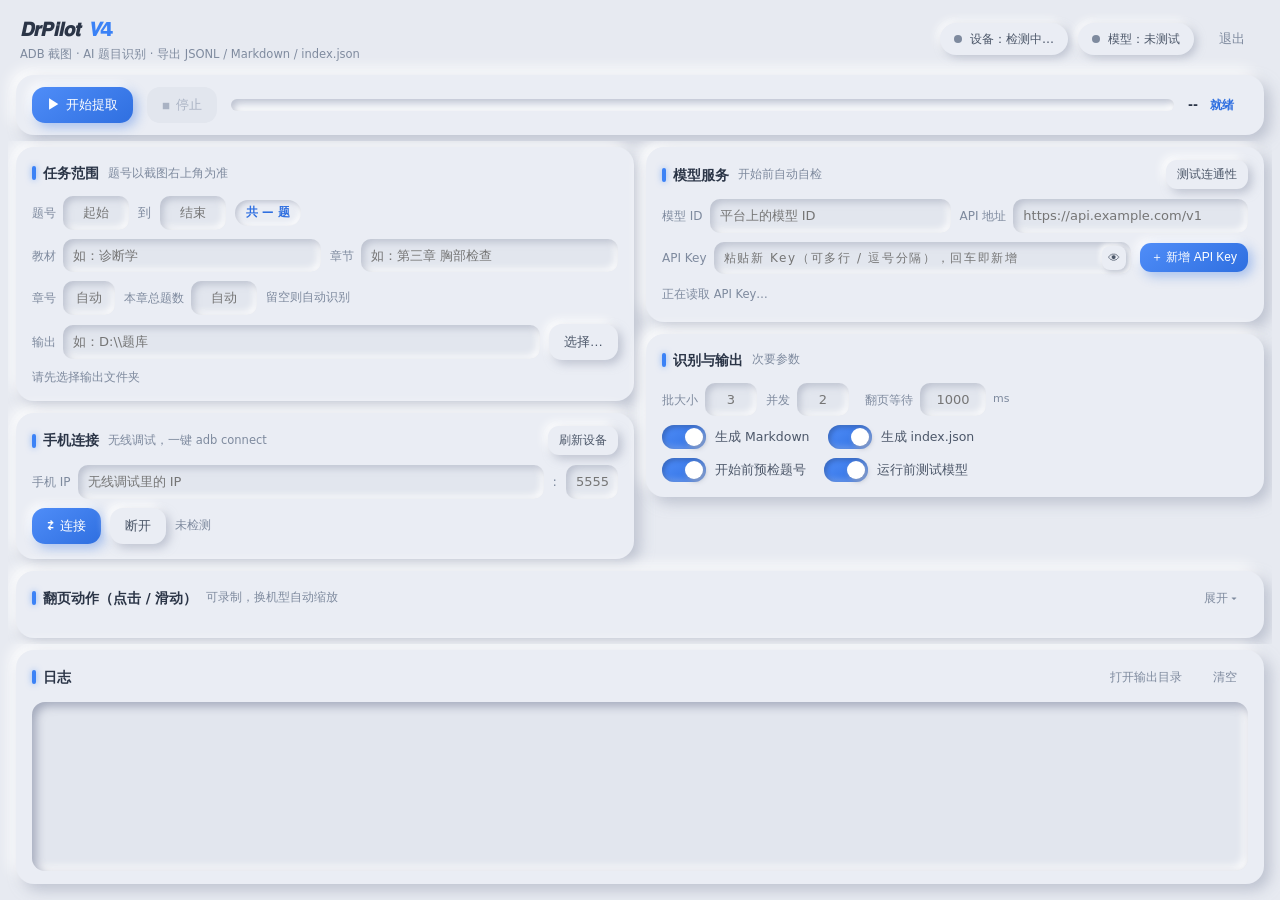
==== src/drpilot/webui/assets/index.html @ 6ace9ee1 "chore: DrPilot v4.0.0 首个公开版本 ADB 滑动截图 + 视觉大模型识别题目，按章节导出 JSONL / Markdown / index.json。  - 图形界面（pyweb" ====
<!doctype html>
<html lang="zh-CN">
<head>
<meta charset="utf-8">
<meta name="viewport" content="width=device-width,initial-scale=1">
<title>DrPilot v4 · ADB 题目识别</title>
<link rel="stylesheet" href="style.css">
</head>
<body>
  <header class="topbar">
    <div class="brand">
      <h1>𝘿𝙧𝙋𝙞𝙡𝙤𝙩 <span>𝙑𝟰</span></h1>
      <p>ADB 截图 · AI 题目识别 · 导出 JSONL / Markdown / index.json</p>
    </div>
    <div class="topbar-actions">
      <div class="pill" id="pill-device"><i class="dot"></i><span id="pill-device-text">设备：检测中…</span></div>
      <div class="pill" id="pill-model"><i class="dot"></i><span id="pill-model-text">模型：未测试</span></div>
      <button class="btn ghost" id="btn-exit">退出</button>
    </div>
  </header>

  <section class="card toolbar">
    <button class="btn primary" id="btn-start"><b>▶</b> 开始提取</button>
    <button class="btn danger" id="btn-stop" disabled><b>■</b> 停止</button>
    <div class="progress"><div class="bar" id="bar"></div></div>
    <div class="run-meta">
      <span class="cur" id="cur">--</span>
      <span class="status" id="status">就绪</span>
    </div>
    <div class="workers" id="worker-chips"></div>
  </section>

  <!-- 参数区（自适应高度）+ 日志（吸收剩余高度）：两边都不会出现大片空白 -->
  <div class="workspace">
    <main class="grid">
      <div class="col">
        <section class="card">
          <div class="card-head">
            <h2>任务范围</h2><span class="hint">题号以截图右上角为准</span>
          </div>
          <div class="rows">
            <div class="row">
              <label class="field"><span>题号</span>
                <input id="page_from" class="w-sm num" placeholder="起始">
              </label>
              <span class="tilde">到</span>
              <input id="page_to" class="w-sm num" placeholder="结束">
              <span class="badge" id="total-hint">共 — 题</span>
            </div>
            <div class="row">
              <label class="field grow"><span>教材</span><input id="textbook" placeholder="如：诊断学"></label>
              <label class="field grow"><span>章节</span><input id="chapter" placeholder="如：第三章 胸部检查"></label>
            </div>
            <div class="row">
              <label class="field"><span>章号</span><input id="chapter_no" class="w-xs num" placeholder="自动"></label>
              <label class="field"><span>本章总题数</span><input id="chapter_total" class="w-sm num" placeholder="自动"></label>
              <span class="hint">留空则自动识别</span>
            </div>
            <div class="row">
              <label class="field grow"><span>输出</span><input id="output_dir" placeholder="如：D:\\题库"></label>
              <button class="btn" id="btn-pick-dir">选择…</button>
            </div>
            <p class="preview" id="output-preview">请先选择输出文件夹</p>
          </div>
        </section>

        <section class="card">
          <div class="card-head">
            <h2>手机连接</h2><span class="hint">无线调试，一键 adb connect</span>
            <span class="spacer"></span>
            <button class="btn small" id="btn-refresh-devices">刷新设备</button>
          </div>
          <div class="rows">
            <div class="row">
              <label class="field grow"><span>手机 IP</span><input id="device_ip" placeholder="无线调试里的 IP"></label>
              <span class="colon">:</span>
              <input id="device_port" class="w-xs num" placeholder="5555">
            </div>
            <div class="row">
              <button class="btn primary" id="btn-connect"><b>⇄</b> 连接</button>
              <button class="btn" id="btn-disconnect">断开</button>
              <span class="hint" id="device-detail">未检测</span>
            </div>
          </div>
        </section>
      </div>

      <div class="col">
        <section class="card" id="card-model">
          <div class="card-head">
            <h2>模型服务</h2><span class="hint" id="model-note">开始前自动自检</span>
            <span class="spacer"></span>
            <button class="btn small" id="btn-test-model">测试连通性</button>
          </div>
          <div class="rows">
            <div class="row">
              <label class="field grow"><span>模型 ID</span><input id="model" placeholder="平台上的模型 ID"></label>
              <label class="field grow"><span>API 地址</span><input id="base_url" placeholder="https://api.example.com/v1"></label>
            </div>
            <div class="row">
              <label class="field grow"><span>API Key</span>
                <span class="secret">
                  <input id="api_key_input" type="password" autocomplete="new-password"
                    autocapitalize="off" autocorrect="off" spellcheck="false"
                    placeholder="粘贴新 Key（可多行 / 逗号分隔），回车即新增">
                  <button class="btn icon" id="btn-toggle-key" type="button"
                    title="隐私输入模式：点眼睛临时显示/隐藏你输入的内容"
                    aria-label="显示或隐藏输入的 API Key"><span id="key-eye">👁</span></button>
                </span>
              </label>
              <button class="btn small primary" id="btn-add-key">＋ 新增 API Key</button>
            </div>
            <div class="row keys-line">
              <span class="hint" id="key-info">正在读取 API Key…</span>
              <span class="spacer"></span>
              <button class="btn small ghost hidden" id="btn-clear-keys">全部删除</button>
            </div>
            <div class="key-chips" id="key-chips"></div>
          </div>
        </section>

        <section class="card">
          <div class="card-head"><h2>识别与输出</h2><span class="hint">次要参数</span></div>
          <div class="rows">
            <div class="row">
              <label class="field"><span>批大小</span><input id="batch_size" class="w-xs num" placeholder="3"></label>
              <label class="field"><span>并发</span><input id="workers" class="w-xs num" placeholder="2"><em class="key-hint" id="workers-hint"></em></label>
              <label class="field"><span>翻页等待</span><input id="wait_ms" class="w-sm num" placeholder="1000"><em>ms</em></label>
            </div>
            <div class="row switches">
              <label class="switch"><input type="checkbox" id="opt-md" checked><span class="track"><span class="knob"></span></span><span>生成 Markdown</span></label>
              <label class="switch"><input type="checkbox" id="opt-index" checked><span class="track"><span class="knob"></span></span><span>生成 index.json</span></label>
            </div>
            <div class="row switches">
              <label class="switch"><input type="checkbox" id="opt-preflight" checked><span class="track"><span class="knob"></span></span><span>开始前预检题号</span></label>
              <label class="switch"><input type="checkbox" id="opt-check-model" checked><span class="track"><span class="knob"></span></span><span>运行前测试模型</span></label>
            </div>
          </div>
        </section>
      </div>

      <section class="card collapsible span-2" id="card-swipe">
        <div class="card-head clickable" id="swipe-head">
          <h2>翻页动作（点击 / 滑动）</h2><span class="hint">可录制，换机型自动缩放</span>
          <span class="spacer"></span>
          <button class="btn small ghost" id="btn-swipe-toggle">展开 ▾</button>
        </div>
        <div class="rows hidden" id="swipe-body">
          <input type="hidden" id="next_action" value="">
          <div class="row action-bar">
            <button class="btn small" id="btn-record-start">开始录制</button>
            <button class="btn small" id="btn-record-stop">停止录制</button>
            <button class="btn small" id="btn-test-action">试一次</button>
            <button class="btn small ghost" id="btn-action-clear">清除动作</button>
            <span class="hint" id="action-status">未设置：将使用下方手动滑动坐标</span>
          </div>
          <div class="row"><ol class="action-steps" id="action-steps"></ol></div>
          <div class="swipe-groups">
            <div class="swipe-group">
              <span class="group-label">手动点按（不支持录制时用）</span>
              <div class="row">
                <label class="field"><em>X</em><input id="action_tap_x" class="w-xs num" placeholder="X"></label>
                <label class="field"><em>Y</em><input id="action_tap_y" class="w-xs num" placeholder="Y"></label>
                <label class="field"><em>按住</em><input id="action_tap_ms" class="w-xs num" placeholder="80"><em>ms</em></label>
                <button class="btn small" id="btn-use-tap">用这个坐标做点按</button>
              </div>
            </div>
            <div class="swipe-group">
              <span class="group-label">手动滑动（无录制时使用）</span>
              <div class="row">
                <span class="group-label">起点</span>
                <label class="field"><em>X</em><input id="swipe_x1" class="w-xs num" placeholder="X"></label>
                <label class="field"><em>Y</em><input id="swipe_y1" class="w-xs num" placeholder="Y"></label>
                <span class="group-label">终点</span>
                <label class="field"><em>X</em><input id="swipe_x2" class="w-xs num" placeholder="X"></label>
                <label class="field"><em>Y</em><input id="swipe_y2" class="w-xs num" placeholder="Y"></label>
              </div>
              <div class="row">
                <label class="field"><span>时长</span><input id="swipe_duration" class="w-xs num" placeholder="150"><em>ms</em></label>
                <label class="field"><span>重试</span><input id="swipe_retries" class="w-xs num" placeholder="5"></label>
                <label class="field"><span>等待</span><input id="swipe_retry_wait" class="w-xs num" placeholder="1.2"><em>s</em></label>
              </div>
            </div>
            <div class="swipe-group">
              <span class="group-label">基准分辨率（换机型时自动缩放坐标）</span>
              <div class="row">
                <label class="field grow"><input id="swipe_reference" placeholder="留空 = 首次运行自动记录"></label>
              </div>
              <div class="row">
                <button class="btn small" id="btn-set-reference">设为当前设备</button>
                <button class="btn small" id="btn-test-swipe">试滑一次</button>
              </div>
            </div>
          </div>
        </div>
      </section>
    </main>

    <section class="card log-card">
      <div class="card-head">
        <h2>日志</h2>
        <span class="spacer"></span>
        <button class="btn small ghost" id="btn-open-dir">打开输出目录</button>
        <button class="btn small ghost" id="btn-clear-log">清空</button>
      </div>
      <div class="log-wrap">
        <canvas class="horse" id="horse" aria-hidden="true"></canvas>
        <div class="log" id="log"></div>
      </div>
    </section>
  </div>

  <div class="overlay" id="overlay">
    <div class="modal">
      <h3 id="modal-title">提示</h3>
      <p id="modal-body"></p>
      <div class="modal-actions">
        <button class="btn" id="modal-no">取消</button>
        <button class="btn primary" id="modal-yes">继续</button>
      </div>
    </div>
  </div>
  <div class="toasts" id="toasts"></div>

  <script src="horse.js"></script>
  <script src="app.js"></script>
</body>
</html>
---- src/drpilot/webui/assets/style.css ----
/* DrPilot v4 —— 新拟物（Neumorphism）蓝白配色
   核心手法：同一元素同时给一道亮色高光（左上）和一道深色阴影（右下），
   背景与元素同色系、低对比、大圆角，用光影而不是边框来表达凹凸。 */

:root{
  --bg:#e7eaf1;
  --surface:#eaedf4;
  --surface-deep:#e2e6ee;
  --ink:#2b3547;
  --ink-soft:#4c5769;
  --muted:#7e8a9e;
  --blue:#3b82f6;
  --blue-deep:#2f6fe0;
  --green:#2ea36a;
  --amber:#b07d13;
  --red:#cf4f42;

  --sh-dark:rgba(163,170,187,.62);
  --sh-dark-strong:rgba(150,158,178,.85);
  --sh-light:rgba(255,255,255,.95);

  --r-lg:18px;
  --r-md:13px;
  --r-sm:10px;
  --gap:12px;
}

*{box-sizing:border-box}
html,body{height:100%}
body{
  margin:0;padding:14px 16px 16px;height:100vh;overflow:hidden;
  background:var(--bg);color:var(--ink);
  font:13px/1.5 "Microsoft YaHei UI","Microsoft YaHei","Segoe UI",system-ui,sans-serif;
  display:grid;gap:var(--gap);
  /* 顶栏 / 工具栏 / 工作区：参数区按内容自适应，日志吸收剩余高度且始终可见 */
  grid-template-rows:auto auto minmax(0,1fr);
}
h1,h2,h3,p{margin:0}
b{font-weight:600}
.spacer{flex:1}
.hidden{display:none !important}
.hint{color:var(--muted);font-size:11.5px;white-space:nowrap;overflow:hidden;text-overflow:ellipsis}
.preview{color:var(--muted);font-size:11.5px;overflow:hidden;text-overflow:ellipsis;white-space:nowrap}
.num{text-align:center}

/* ---------- 顶栏 ---------- */
.topbar{display:flex;align-items:center;gap:16px;padding:0 4px}
.brand{min-width:0}
/* 品牌字用数学粗斜体（U+1D400 区）：必须给数学字体兜底，否则 Windows 上可能显示成方框 */
.brand h1{
  font-size:20px;font-weight:700;letter-spacing:.2px;color:var(--ink);
  font-family:"Cambria Math","Segoe UI Symbol","Segoe UI","Microsoft YaHei UI",system-ui,sans-serif;
}
.brand h1 span{color:var(--blue)}
/* 窗口变窄时副标题省略，而不是换行把顶栏撑高 */
.brand p{color:var(--muted);font-size:11.5px;margin-top:2px;white-space:nowrap;overflow:hidden;text-overflow:ellipsis}
.topbar-actions{margin-left:auto;display:flex;align-items:center;gap:10px;flex:none;white-space:nowrap}

/* ---------- 卡片 ---------- */
.card{
  background:var(--surface);border-radius:var(--r-lg);padding:13px 16px 15px;
  box-shadow:6px 6px 14px var(--sh-dark),-6px -6px 14px var(--sh-light);
}
.card-head{display:flex;align-items:center;gap:9px;margin-bottom:10px;min-height:26px}
.card-head h2{font-size:13.5px;font-weight:700;color:var(--ink);position:relative;padding-left:11px}
.card-head h2::before{
  content:"";position:absolute;left:0;top:50%;transform:translateY(-50%);
  width:3.5px;height:14px;border-radius:2px;background:var(--blue);
  box-shadow:0 0 6px rgba(59,130,246,.55);
}
.card-head.clickable{cursor:pointer}
.rows{display:flex;flex-direction:column;gap:9px}
.row{display:flex;align-items:center;gap:9px;flex-wrap:wrap}
.row.switches{gap:18px}
.field{display:flex;align-items:center;gap:7px;min-width:0}
.field>span{color:var(--muted);font-size:12px;white-space:nowrap}
.field em{font-style:normal;color:var(--muted);font-size:11px}
.field.grow{flex:1;min-width:150px}
.field.grow input{flex:1;min-width:80px}
.tilde,.colon{color:var(--muted)}
.group-label{color:var(--muted);font-size:12px;margin-right:2px}
.key-hint{font-style:normal;color:var(--muted);font-size:11px;white-space:nowrap}
.key-hint.warn{color:#9a6a08}
.badge{
  padding:4px 11px;border-radius:999px;background:var(--surface);color:var(--blue-deep);
  font-size:11.5px;font-weight:600;
  box-shadow:inset 2px 2px 5px var(--sh-dark),inset -2px -2px 5px var(--sh-light);
}

/* ---------- 输入 ---------- */
input[type=text],input[type=password],input:not([type]),textarea{
  border:0;outline:0;background:var(--surface-deep);color:var(--ink);
  font:inherit;padding:7px 10px;border-radius:var(--r-sm);min-width:0;
  box-shadow:inset 3px 3px 7px var(--sh-dark),inset -3px -3px 7px var(--sh-light);
  transition:box-shadow .15s ease;
}
input:focus{box-shadow:inset 3px 3px 7px var(--sh-dark),inset -3px -3px 7px var(--sh-light),0 0 0 2px rgba(59,130,246,.22)}
input::selection{background:rgba(59,130,246,.25)}
.w-xs{width:52px}.w-sm{width:66px}.w-md{width:96px}

/* ---------- API Key：隐私输入（默认圆点）+ 已保存列表 ---------- */
.secret{position:relative;display:flex;align-items:center;min-width:0;flex:1}
.field>.secret{flex:1}
.secret input{flex:1;width:100%;padding-right:36px}
.secret input[type=password]{letter-spacing:.14em}
.btn.icon{
  position:absolute;top:50%;right:5px;transform:translateY(-50%);
  padding:0;width:24px;height:24px;min-width:24px;border-radius:8px;
  font-size:12px;line-height:1;justify-content:center;background:var(--surface);
  box-shadow:2px 2px 5px var(--sh-dark),-2px -2px 5px var(--sh-light);
}
.btn.icon:active{transform:translateY(calc(-50% + 1px))}
.btn.icon.active{color:var(--blue-deep)}
.keys-line{min-height:24px;gap:8px}
.key-chips{display:flex;flex-wrap:wrap;gap:7px}
.key-chips:empty{display:none}
.key-chip{
  display:inline-flex;align-items:center;gap:7px;padding:4px 5px 4px 11px;border-radius:999px;
  background:var(--surface);color:var(--ink-soft);
  font:11.5px/1 "Cascadia Mono",Consolas,"DejaVu Sans Mono",monospace;
  box-shadow:inset 2px 2px 5px var(--sh-dark),inset -2px -2px 5px var(--sh-light);
}
.chip-del{
  border:0;cursor:pointer;width:19px;height:19px;padding:0;border-radius:50%;
  background:var(--surface);color:var(--muted);font:11px/1 "Microsoft YaHei UI",system-ui,sans-serif;
  box-shadow:2px 2px 4px var(--sh-dark),-2px -2px 4px var(--sh-light);
  display:inline-flex;align-items:center;justify-content:center;
}
.chip-del:hover{color:var(--red)}
.chip-del:active{box-shadow:inset 2px 2px 4px var(--sh-dark),inset -2px -2px 4px var(--sh-light)}

/* ---------- 按钮 ---------- */
.btn{
  border:0;cursor:pointer;background:var(--surface);color:var(--ink-soft);
  font:600 12.5px/1 inherit;padding:9px 15px;border-radius:var(--r-md);
  box-shadow:4px 4px 10px var(--sh-dark),-4px -4px 10px var(--sh-light);
  transition:box-shadow .12s ease,transform .12s ease,color .12s ease,background .12s ease;
  display:inline-flex;align-items:center;gap:6px;white-space:nowrap;
}
.btn:hover{color:var(--blue-deep)}
.btn:active{transform:translateY(1px);box-shadow:inset 3px 3px 7px var(--sh-dark),inset -3px -3px 7px var(--sh-light)}
.btn.primary{
  background:linear-gradient(145deg,#4f8df8,#2f6fe0);color:#fff;
  box-shadow:4px 4px 12px rgba(47,111,224,.38),-4px -4px 10px var(--sh-light);
}
.btn.primary:hover{background:linear-gradient(145deg,#5c97ff,#3474e6);color:#fff}
.btn.primary:active{box-shadow:inset 3px 3px 8px rgba(12,42,102,.45),inset -2px -2px 6px rgba(255,255,255,.22)}
.btn.danger{color:var(--red)}
.btn.danger:hover{color:#b8453a}
.btn.small{padding:6px 11px;font-size:12px;border-radius:11px}
.btn.ghost{box-shadow:none;background:transparent;color:var(--muted)}
.btn.ghost:hover{color:var(--blue-deep);background:rgba(255,255,255,.5)}
.btn[disabled]{cursor:not-allowed;color:#a9b2c3;background:var(--surface-deep);box-shadow:none;transform:none}
.btn.primary[disabled]{background:var(--surface-deep);color:#a9b2c3;box-shadow:none}

/* ---------- 胶囊状态 ---------- */
.pill{
  display:inline-flex;align-items:center;gap:8px;padding:7px 14px;border-radius:999px;white-space:nowrap;
  background:var(--surface);font-size:12px;color:var(--ink-soft);
  box-shadow:3px 3px 8px var(--sh-dark),-3px -3px 8px var(--sh-light);
  transition:color .2s ease;
}
.pill .dot{width:8px;height:8px;border-radius:50%;background:var(--muted);transition:background .2s ease,box-shadow .2s ease}
.pill.info{color:var(--blue-deep)}
.pill.info .dot{background:var(--blue);box-shadow:0 0 0 3px rgba(59,130,246,.15)}
.pill.success{color:#1f6f4a}
.pill.success .dot{background:var(--green);box-shadow:0 0 0 3px rgba(46,163,106,.16)}
.pill.warning{color:#8a6410}
.pill.warning .dot{background:#d9a125;box-shadow:0 0 0 3px rgba(217,161,37,.16)}
.pill.danger{color:#a83f34}
.pill.danger .dot{background:var(--red);box-shadow:0 0 0 3px rgba(207,79,66,.16)}

/* ---------- 开关 ---------- */
.switch{display:inline-flex;align-items:center;gap:9px;cursor:pointer;font-size:12.5px;color:var(--ink-soft);user-select:none}
.switch input{display:none}
.track{
  width:44px;height:24px;border-radius:999px;background:var(--surface);position:relative;flex:none;
  box-shadow:inset 3px 3px 6px var(--sh-dark),inset -3px -3px 6px var(--sh-light);
  transition:background .18s ease,box-shadow .18s ease;
}
.knob{
  position:absolute;top:3px;left:3px;width:18px;height:18px;border-radius:50%;background:#fff;
  box-shadow:2px 2px 5px rgba(150,158,178,.8);transition:left .18s cubic-bezier(.4,1.4,.6,1);
}
.switch input:checked + .track{
  background:linear-gradient(145deg,#4f8df8,#2f6fe0);
  box-shadow:inset 2px 2px 5px rgba(12,42,102,.4),inset -2px -2px 6px rgba(255,255,255,.3);
}
.switch input:checked + .track .knob{left:23px}

/* ---------- 工具栏（运行） ---------- */
.toolbar{display:flex;align-items:center;gap:14px;padding:12px 16px}
.toolbar .progress{flex:1;min-width:120px}
.progress{
  height:12px;border-radius:999px;background:var(--surface);overflow:hidden;
  box-shadow:inset 3px 3px 6px var(--sh-dark),inset -3px -3px 6px var(--sh-light);
}
.progress .bar{
  height:100%;width:0;border-radius:999px;
  background:linear-gradient(90deg,#63a0ff,#2f6fe0);
  box-shadow:2px 0 8px rgba(47,111,224,.5);transition:width .25s ease;
}
.run-meta{display:flex;align-items:baseline;gap:12px;font-size:12px;white-space:nowrap}
.run-meta .cur{font-weight:700;color:var(--ink)}
.run-meta .status{color:var(--blue-deep);font-weight:600}
.run-meta .status.ok{color:#1f6f4a}
.run-meta .status.warn{color:#9a6a08}
.run-meta .status.err{color:#a83f34}
.workers{display:flex;gap:8px}
.worker{
  display:flex;align-items:center;gap:7px;padding:5px 10px;border-radius:999px;font-size:11.5px;
  color:var(--ink-soft);background:var(--surface);
  box-shadow:inset 2px 2px 5px var(--sh-dark),inset -2px -2px 5px var(--sh-light);
}
.worker .wbar{width:36px;height:6px;border-radius:999px;background:rgba(163,170,187,.35);overflow:hidden}
.worker .wbar i{display:block;height:100%;width:0;background:linear-gradient(90deg,#63a0ff,#2f6fe0);border-radius:999px;transition:width .3s ease}

/* ---------- 工作区：参数区自适应 + 日志吸收剩余高度 ---------- */
.workspace{display:flex;flex-direction:column;gap:var(--gap);min-height:0}
.grid{
  display:grid;grid-template-columns:repeat(2,minmax(0,1fr));grid-auto-rows:min-content;
  gap:var(--gap);align-content:start;flex:0 1 auto;min-height:0;overflow:auto;
  margin:-6px -8px -6px;padding:6px 8px 6px;   /* 留出阴影空间，避免被滚动容器裁掉 */
}
.col{display:flex;flex-direction:column;gap:var(--gap);min-width:0}
.span-2{grid-column:1 / -1}

/* ---------- 日志 ---------- */
.log-card{display:flex;flex-direction:column;padding-bottom:13px;flex:1 1 150px;min-height:150px}
/* 凹陷的日志槽；点阵马画在同一层里、文字下面 */
.log-wrap{
  position:relative;flex:1;min-height:0;display:flex;border-radius:var(--r-md);overflow:hidden;
  background:var(--surface-deep);
  box-shadow:inset 4px 4px 10px var(--sh-dark-strong),inset -4px -4px 9px var(--sh-light);
}
.horse{
  position:absolute;right:0;bottom:0;z-index:0;pointer-events:none;
  width:min(46%,360px);aspect-ratio:240/136;
  -webkit-mask-image:radial-gradient(118% 124% at 100% 100%,#000 40%,rgba(0,0,0,.55) 62%,transparent 82%);
  mask-image:radial-gradient(118% 124% at 100% 100%,#000 40%,rgba(0,0,0,.55) 62%,transparent 82%);
}
.log{
  position:relative;z-index:1;flex:1;min-height:0;overflow:auto;padding:10px 14px;
  background:transparent;font:12px/1.7 Consolas,"Cascadia Mono","DejaVu Sans Mono",monospace;
  color:#41506a;white-space:pre-wrap;word-break:break-word;
}
.log div{animation:fade .18s ease}
.log .err{color:var(--red)}
.log .warn{color:var(--amber)}
.log .ok{color:#1f7a4d}
.log .dim{color:var(--muted)}
@keyframes fade{from{opacity:0;transform:translateY(2px)}to{opacity:1;transform:none}}

/* ---------- 滚动条 ---------- */
::-webkit-scrollbar{width:10px;height:10px}
::-webkit-scrollbar-track{background:transparent}
::-webkit-scrollbar-thumb{background:rgba(163,170,187,.55);border-radius:999px;border:3px solid var(--bg)}
::-webkit-scrollbar-thumb:hover{background:rgba(59,130,246,.6)}
.log::-webkit-scrollbar-thumb{border-color:var(--surface)}

/* ---------- 弹窗 / 提示 ---------- */
.overlay{position:fixed;inset:0;display:none;align-items:center;justify-content:center;z-index:50;background:rgba(226,230,238,.55)}
.overlay.show{display:flex}
.modal{
  width:440px;max-width:90vw;background:var(--surface);border-radius:20px;padding:20px 22px;
  box-shadow:10px 10px 28px rgba(140,148,168,.55),-8px -8px 22px rgba(255,255,255,.9);
}
.modal h3{font-size:14.5px;margin-bottom:10px}
.modal p{color:var(--ink-soft);font-size:12.5px;line-height:1.7;white-space:pre-wrap;max-height:46vh;overflow:auto}
.modal-actions{display:flex;justify-content:flex-end;gap:10px;margin-top:18px}
.toasts{position:fixed;right:20px;bottom:20px;display:flex;flex-direction:column;gap:10px;z-index:60;pointer-events:none}
.toast{
  padding:10px 16px;border-radius:var(--r-md);background:var(--surface);color:var(--ink-soft);font-size:12.5px;
  box-shadow:5px 5px 14px var(--sh-dark),-5px -5px 14px var(--sh-light);
  animation:fade .2s ease;max-width:360px;
}
.toast.ok{color:#1f7a4d}
.toast.err{color:#a83f34}
.demo-tag{
  padding:6px 12px;border-radius:999px;font-size:11.5px;color:var(--blue-deep);white-space:nowrap;
  background:var(--surface);box-shadow:3px 3px 9px var(--sh-dark),-3px -3px 9px var(--sh-light);
}
/* 翻页动作：展开后按三组横向排布，满宽卡片不会右侧空一片 */
.action-bar{row-gap:7px}
.swipe-groups{display:grid;grid-template-columns:repeat(auto-fit,minmax(330px,1fr));gap:10px 20px;align-items:start}
.swipe-group{display:flex;flex-direction:column;gap:9px;min-width:0}
.swipe-group>.group-label{font-weight:600;color:var(--ink-soft)}

/* 翻页动作：录制出来的步骤列表 */
.action-steps{margin:0;padding-left:1.3rem;display:flex;flex-direction:column;gap:2px}
.action-steps:empty{display:none}
.action-steps li{font-size:12px;color:var(--muted);line-height:1.6}
@media (max-width:900px){
  .grid{grid-template-columns:minmax(0,1fr)}
}
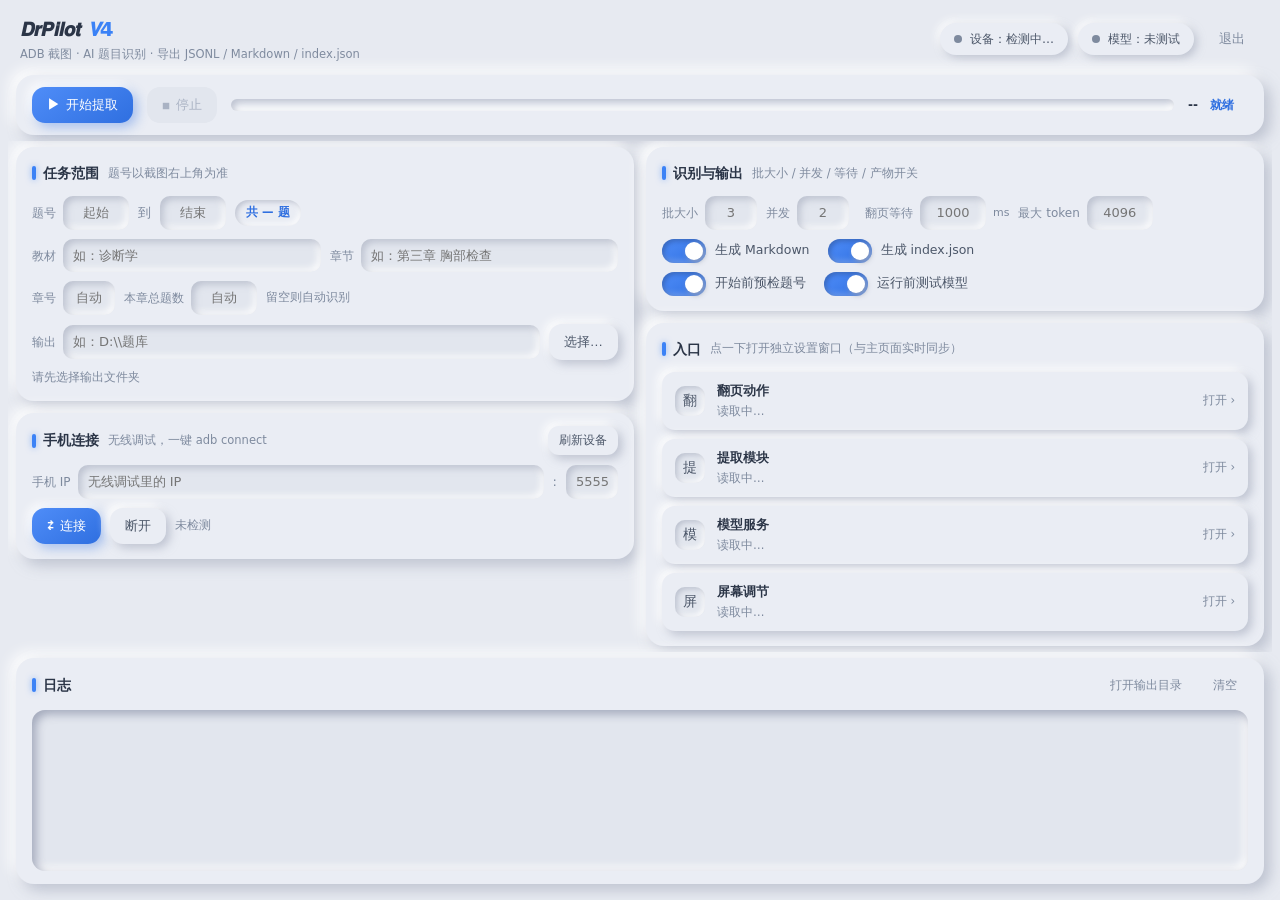
==== commit f2d86536: "feat: v4.2 —— 提取模块 / 加长主屏 / 屏幕调节；重写 README 新功能 - 提取模块：--modules 考点还原,标准解析（内置预设 + 自定义），模块名即 JSONL 的键与" ====
--- a/src/drpilot/webui/assets/index.html
+++ b/src/drpilot/webui/assets/index.html
@@ -30,7 +30,7 @@
     <div class="workers" id="worker-chips"></div>
   </section>
 
-  <!-- 参数区（自适应高度）+ 日志（吸收剩余高度）：两边都不会出现大片空白 -->
+  <!-- 主页面只放「每次都要改」的三块；其余设置点入口卡片，在独立窗口里配 -->
   <div class="workspace">
     <main class="grid">
       <div class="col">
@@ -86,46 +86,16 @@
       </div>
 
       <div class="col">
-        <section class="card" id="card-model">
+        <section class="card">
           <div class="card-head">
-            <h2>模型服务</h2><span class="hint" id="model-note">开始前自动自检</span>
-            <span class="spacer"></span>
-            <button class="btn small" id="btn-test-model">测试连通性</button>
+            <h2>识别与输出</h2><span class="hint">批大小 / 并发 / 等待 / 产物开关</span>
           </div>
-          <div class="rows">
-            <div class="row">
-              <label class="field grow"><span>模型 ID</span><input id="model" placeholder="平台上的模型 ID"></label>
-              <label class="field grow"><span>API 地址</span><input id="base_url" placeholder="https://api.example.com/v1"></label>
-            </div>
-            <div class="row">
-              <label class="field grow"><span>API Key</span>
-                <span class="secret">
-                  <input id="api_key_input" type="password" autocomplete="new-password"
-                    autocapitalize="off" autocorrect="off" spellcheck="false"
-                    placeholder="粘贴新 Key（可多行 / 逗号分隔），回车即新增">
-                  <button class="btn icon" id="btn-toggle-key" type="button"
-                    title="隐私输入模式：点眼睛临时显示/隐藏你输入的内容"
-                    aria-label="显示或隐藏输入的 API Key"><span id="key-eye">👁</span></button>
-                </span>
-              </label>
-              <button class="btn small primary" id="btn-add-key">＋ 新增 API Key</button>
-            </div>
-            <div class="row keys-line">
-              <span class="hint" id="key-info">正在读取 API Key…</span>
-              <span class="spacer"></span>
-              <button class="btn small ghost hidden" id="btn-clear-keys">全部删除</button>
-            </div>
-            <div class="key-chips" id="key-chips"></div>
-          </div>
-        </section>
-
-        <section class="card">
-          <div class="card-head"><h2>识别与输出</h2><span class="hint">次要参数</span></div>
           <div class="rows">
             <div class="row">
               <label class="field"><span>批大小</span><input id="batch_size" class="w-xs num" placeholder="3"></label>
               <label class="field"><span>并发</span><input id="workers" class="w-xs num" placeholder="2"><em class="key-hint" id="workers-hint"></em></label>
               <label class="field"><span>翻页等待</span><input id="wait_ms" class="w-sm num" placeholder="1000"><em>ms</em></label>
+              <label class="field"><span>最大 token</span><input id="max_tokens" class="w-sm num" placeholder="4096"></label>
             </div>
             <div class="row switches">
               <label class="switch"><input type="checkbox" id="opt-md" checked><span class="track"><span class="knob"></span></span><span>生成 Markdown</span></label>
@@ -137,63 +107,35 @@
             </div>
           </div>
         </section>
+
+        <section class="card" id="card-entries">
+          <div class="card-head">
+            <h2>入口</h2><span class="hint">点一下打开独立设置窗口（与主页面实时同步）</span>
+          </div>
+          <div class="entries">
+            <button type="button" class="entry" id="entry-action" data-panel="action">
+              <span class="entry-icon">翻</span>
+              <span class="entry-main"><span class="entry-name">翻页动作</span><span class="entry-note" id="note-action">读取中…</span></span>
+              <span class="entry-go">打开 ›</span>
+            </button>
+            <button type="button" class="entry" id="entry-modules" data-panel="modules">
+              <span class="entry-icon">提</span>
+              <span class="entry-main"><span class="entry-name">提取模块</span><span class="entry-note" id="note-modules">读取中…</span></span>
+              <span class="entry-go">打开 ›</span>
+            </button>
+            <button type="button" class="entry" id="entry-model" data-panel="model">
+              <span class="entry-icon">模</span>
+              <span class="entry-main"><span class="entry-name">模型服务</span><span class="entry-note" id="note-model">读取中…</span></span>
+              <span class="entry-go">打开 ›</span>
+            </button>
+            <button type="button" class="entry" id="entry-tuner" data-panel="tuner">
+              <span class="entry-icon">屏</span>
+              <span class="entry-main"><span class="entry-name">屏幕调节</span><span class="entry-note" id="note-tuner">读取中…</span></span>
+              <span class="entry-go">打开 ›</span>
+            </button>
+          </div>
+        </section>
       </div>
-
-      <section class="card collapsible span-2" id="card-swipe">
-        <div class="card-head clickable" id="swipe-head">
-          <h2>翻页动作（点击 / 滑动）</h2><span class="hint">可录制，换机型自动缩放</span>
-          <span class="spacer"></span>
-          <button class="btn small ghost" id="btn-swipe-toggle">展开 ▾</button>
-        </div>
-        <div class="rows hidden" id="swipe-body">
-          <input type="hidden" id="next_action" value="">
-          <div class="row action-bar">
-            <button class="btn small" id="btn-record-start">开始录制</button>
-            <button class="btn small" id="btn-record-stop">停止录制</button>
-            <button class="btn small" id="btn-test-action">试一次</button>
-            <button class="btn small ghost" id="btn-action-clear">清除动作</button>
-            <span class="hint" id="action-status">未设置：将使用下方手动滑动坐标</span>
-          </div>
-          <div class="row"><ol class="action-steps" id="action-steps"></ol></div>
-          <div class="swipe-groups">
-            <div class="swipe-group">
-              <span class="group-label">手动点按（不支持录制时用）</span>
-              <div class="row">
-                <label class="field"><em>X</em><input id="action_tap_x" class="w-xs num" placeholder="X"></label>
-                <label class="field"><em>Y</em><input id="action_tap_y" class="w-xs num" placeholder="Y"></label>
-                <label class="field"><em>按住</em><input id="action_tap_ms" class="w-xs num" placeholder="80"><em>ms</em></label>
-                <button class="btn small" id="btn-use-tap">用这个坐标做点按</button>
-              </div>
-            </div>
-            <div class="swipe-group">
-              <span class="group-label">手动滑动（无录制时使用）</span>
-              <div class="row">
-                <span class="group-label">起点</span>
-                <label class="field"><em>X</em><input id="swipe_x1" class="w-xs num" placeholder="X"></label>
-                <label class="field"><em>Y</em><input id="swipe_y1" class="w-xs num" placeholder="Y"></label>
-                <span class="group-label">终点</span>
-                <label class="field"><em>X</em><input id="swipe_x2" class="w-xs num" placeholder="X"></label>
-                <label class="field"><em>Y</em><input id="swipe_y2" class="w-xs num" placeholder="Y"></label>
-              </div>
-              <div class="row">
-                <label class="field"><span>时长</span><input id="swipe_duration" class="w-xs num" placeholder="150"><em>ms</em></label>
-                <label class="field"><span>重试</span><input id="swipe_retries" class="w-xs num" placeholder="5"></label>
-                <label class="field"><span>等待</span><input id="swipe_retry_wait" class="w-xs num" placeholder="1.2"><em>s</em></label>
-              </div>
-            </div>
-            <div class="swipe-group">
-              <span class="group-label">基准分辨率（换机型时自动缩放坐标）</span>
-              <div class="row">
-                <label class="field grow"><input id="swipe_reference" placeholder="留空 = 首次运行自动记录"></label>
-              </div>
-              <div class="row">
-                <button class="btn small" id="btn-set-reference">设为当前设备</button>
-                <button class="btn small" id="btn-test-swipe">试滑一次</button>
-              </div>
-            </div>
-          </div>
-        </div>
-      </section>
     </main>
 
     <section class="card log-card">
@@ -208,6 +150,32 @@
         <div class="log" id="log"></div>
       </div>
     </section>
+  </div>
+
+  <!-- 隐藏载体：四个设置窗口改完会回填到这里，开始提取时按这套值跑 -->
+  <div class="hidden">
+    <input id="model" type="hidden" value="">
+    <input id="base_url" type="hidden" value="">
+    <input id="page_action" type="hidden" value="auto">
+    <input id="next_action" type="hidden" value="">
+    <input id="action_tap_x" type="hidden" value="">
+    <input id="action_tap_y" type="hidden" value="">
+    <input id="action_tap_ms" type="hidden" value="80">
+    <input id="swipe_x1" type="hidden" value="">
+    <input id="swipe_y1" type="hidden" value="">
+    <input id="swipe_x2" type="hidden" value="">
+    <input id="swipe_y2" type="hidden" value="">
+    <input id="swipe_duration" type="hidden" value="">
+    <input id="swipe_retries" type="hidden" value="">
+    <input id="swipe_retry_wait" type="hidden" value="">
+    <input id="swipe_reference" type="hidden" value="">
+    <input id="extract_modules" type="hidden" value="">
+    <input id="output_fields" type="hidden" value="">
+    <input id="display_scale" type="hidden" value="1">
+    <input id="display_width_scale" type="hidden" value="1">
+    <input id="display_density" type="hidden" value="0">
+    <!-- 界面上不暴露：留一个复选框只是别把命令行设的 display_scaling 悄悄改回 auto -->
+    <input type="checkbox" id="opt-display-scaling" class="hidden">
   </div>
 
   <div class="overlay" id="overlay">
--- a/src/drpilot/webui/assets/style.css
+++ b/src/drpilot/webui/assets/style.css
@@ -290,6 +290,134 @@
 .action-steps{margin:0;padding-left:1.3rem;display:flex;flex-direction:column;gap:2px}
 .action-steps:empty{display:none}
 .action-steps li{font-size:12px;color:var(--muted);line-height:1.6}
+/* 提取模块：一行一个模块（名称 / 别名 / 首屏内 / 写进 Markdown / 上下移 / 删除） */
+.module-list{display:flex;flex-direction:column;gap:8px}
+.module-list:empty{display:none}
+.module-row{
+  display:flex;align-items:center;gap:8px;flex-wrap:wrap;
+  padding:7px 9px;border-radius:var(--r-sm);background:var(--surface-deep);
+}
+.module-row input:not([type]){background:var(--surface)}
+.module-row .module-name{width:150px}
+.module-row .module-aliases{flex:1;min-width:150px}
+.module-row .switch{font-size:12px;gap:7px}
+.module-row .btn{padding:6px 9px;font-size:11.5px}
+#module-presets{row-gap:7px}
+.preset-chip{padding:5px 10px;font-size:11.5px}
+
+/* 加长主屏的调参界面在独立的 tuner.html 里（见 tuner.css），主页面只留一个入口 */
+
+/* ---------- 入口卡片（主页面点一下 -> 打开独立设置窗口） ---------- */
+.entries{display:flex;flex-direction:column;gap:9px}
+.entry{
+  display:flex;align-items:center;gap:12px;width:100%;text-align:left;cursor:pointer;
+  border:0;background:var(--surface);color:var(--ink-soft);font:inherit;padding:10px 13px;
+  border-radius:var(--r-md);
+  box-shadow:4px 4px 10px var(--sh-dark),-4px -4px 10px var(--sh-light);
+  transition:box-shadow .12s ease,transform .12s ease,color .12s ease;
+}
+.entry:hover{color:var(--blue-deep)}
+.entry:active{transform:translateY(1px);box-shadow:inset 3px 3px 7px var(--sh-dark),inset -3px -3px 7px var(--sh-light)}
+.entry .entry-icon{
+  width:30px;height:30px;flex:none;border-radius:10px;display:grid;place-items:center;font-size:14px;
+  background:var(--surface-deep);
+  box-shadow:inset 2px 2px 5px var(--sh-dark),inset -2px -2px 5px var(--sh-light);
+}
+.entry .entry-main{flex:1;min-width:0;display:flex;flex-direction:column;gap:2px}
+.entry .entry-name{font-weight:700;font-size:12.5px;color:var(--ink)}
+.entry .entry-note{font-size:11.5px;color:var(--muted);white-space:nowrap;overflow:hidden;text-overflow:ellipsis}
+.entry .entry-go{flex:none;font-size:11.5px;color:var(--muted)}
+.entry[disabled]{opacity:.5;cursor:not-allowed;color:var(--muted)}
+
+/* ---------- 独立窗口（翻页动作 / 提取模块 / 模型服务 / 屏幕调节） ---------- */
+.panel-body{
+  margin:0;padding:14px 16px 16px;height:100vh;overflow:hidden;
+  background:var(--bg);color:var(--ink);
+  font:13px/1.5 "Microsoft YaHei UI","Microsoft YaHei","Segoe UI",system-ui,sans-serif;
+  display:grid;grid-template-rows:auto minmax(0,1fr) auto;gap:var(--gap);
+}
+.panel-body.single{grid-template-rows:auto minmax(0,1fr);}
+.panel-top{display:flex;align-items:center;gap:12px;padding:0 4px}
+.panel-top h1{font-size:16px;font-weight:700}
+.panel-top p{color:var(--muted);font-size:11.5px;margin-top:2px;white-space:nowrap;overflow:hidden;text-overflow:ellipsis}
+.panel-top-actions{margin-left:auto;display:flex;align-items:center;gap:9px;flex:none;white-space:nowrap}
+.panel-scroll{display:flex;flex-direction:column;gap:var(--gap);min-height:0;overflow:auto;margin:-6px -8px;padding:6px 8px}
+.panel-foot{
+  display:flex;align-items:center;gap:11px;min-height:26px;
+}
+.panel-foot .spacer{flex:1}
+.panel-hint{color:var(--muted);font-size:11.5px}
+
+/* ---------- 提示条 ---------- */
+.note{
+  display:flex;gap:8px;align-items:flex-start;padding:9px 12px;border-radius:var(--r-sm);
+  background:var(--surface-deep);color:var(--ink-soft);font-size:11.5px;line-height:1.65;
+}
+.note.warn{color:#8a6410}
+.note.ok{color:#1f6f4a}
+.note.danger{color:#a83f34}
+.note .note-icon{flex:none}
+
+/* ---------- 单选卡片（翻页动作三选一） ---------- */
+.choices{display:flex;gap:10px;flex-wrap:wrap}
+.choice{
+  display:flex;align-items:center;gap:9px;padding:10px 14px;border-radius:var(--r-md);cursor:pointer;
+  background:var(--surface);color:var(--ink-soft);font-size:12.5px;
+  box-shadow:4px 4px 10px var(--sh-dark),-4px -4px 10px var(--sh-light);
+  transition:color .12s ease,box-shadow .12s ease;
+}
+.choice input{display:none}
+.choice:hover{color:var(--blue-deep)}
+.choice.on{
+  color:var(--blue-deep);font-weight:600;
+  box-shadow:inset 3px 3px 7px var(--sh-dark),inset -3px -3px 7px var(--sh-light);
+}
+.choice .choice-icon{font-size:14px}
+
+/* ---------- 滑块（屏幕调节：宽 / 长 / 密度） ---------- */
+.slider-row{display:flex;align-items:center;gap:12px}
+.slider-row>.slider-name{min-width:34px;color:var(--muted);font-size:12px;flex:none}
+input[type=range]{
+  -webkit-appearance:none;appearance:none;flex:1;min-width:110px;height:22px;background:transparent;
+}
+input[type=range]::-webkit-slider-runnable-track{
+  height:10px;border-radius:999px;background:var(--surface-deep);
+  box-shadow:inset 2px 2px 5px var(--sh-dark),inset -2px -2px 5px var(--sh-light);
+}
+input[type=range]::-webkit-slider-thumb{
+  -webkit-appearance:none;appearance:none;width:20px;height:20px;margin-top:-5px;border-radius:50%;
+  background:linear-gradient(145deg,#4f8df8,#2f6fe0);
+  box-shadow:2px 2px 6px rgba(47,111,224,.45),-2px -2px 5px var(--sh-light);
+}
+input[type=range]::-moz-range-track{
+  height:10px;border-radius:999px;background:var(--surface-deep);
+  box-shadow:inset 2px 2px 5px var(--sh-dark),inset -2px -2px 5px var(--sh-light);
+}
+input[type=range]::-moz-range-thumb{
+  width:18px;height:18px;border:0;border-radius:50%;
+  background:linear-gradient(145deg,#4f8df8,#2f6fe0);box-shadow:2px 2px 6px rgba(47,111,224,.45);
+}
+input[type=range][disabled]::-webkit-slider-thumb{background:var(--muted);box-shadow:none}
+input[type=range][disabled]::-moz-range-thumb{background:var(--muted);box-shadow:none}
+.node-box{display:flex;flex-direction:column;gap:10px}
+.node-box>.row{padding:2px 2px}
+
+/* ---------- 模块清单（提取模块窗口） ---------- */
+.module-row .module-keys{display:flex;gap:14px;align-items:center}
+.module-row .module-name{width:132px}
+.module-row .module-aliases{flex:1;min-width:120px}
+.module-row.base{background:var(--surface)}
+.module-row .module-tag{
+  flex:none;font-size:10.5px;color:var(--blue-deep);padding:2px 7px;border-radius:999px;
+  background:rgba(59,130,246,.12);
+}
+.module-row .module-note{
+  flex-basis:100%;color:var(--muted);font-size:11px;line-height:1.5;
+}
+
+/* ---------- 日志卡片（主页面）里的小结构 ---------- */
+.flat-hint{display:flex;align-items:center;gap:8px;flex-wrap:wrap}
+
 @media (max-width:900px){
   .grid{grid-template-columns:minmax(0,1fr)}
 }
